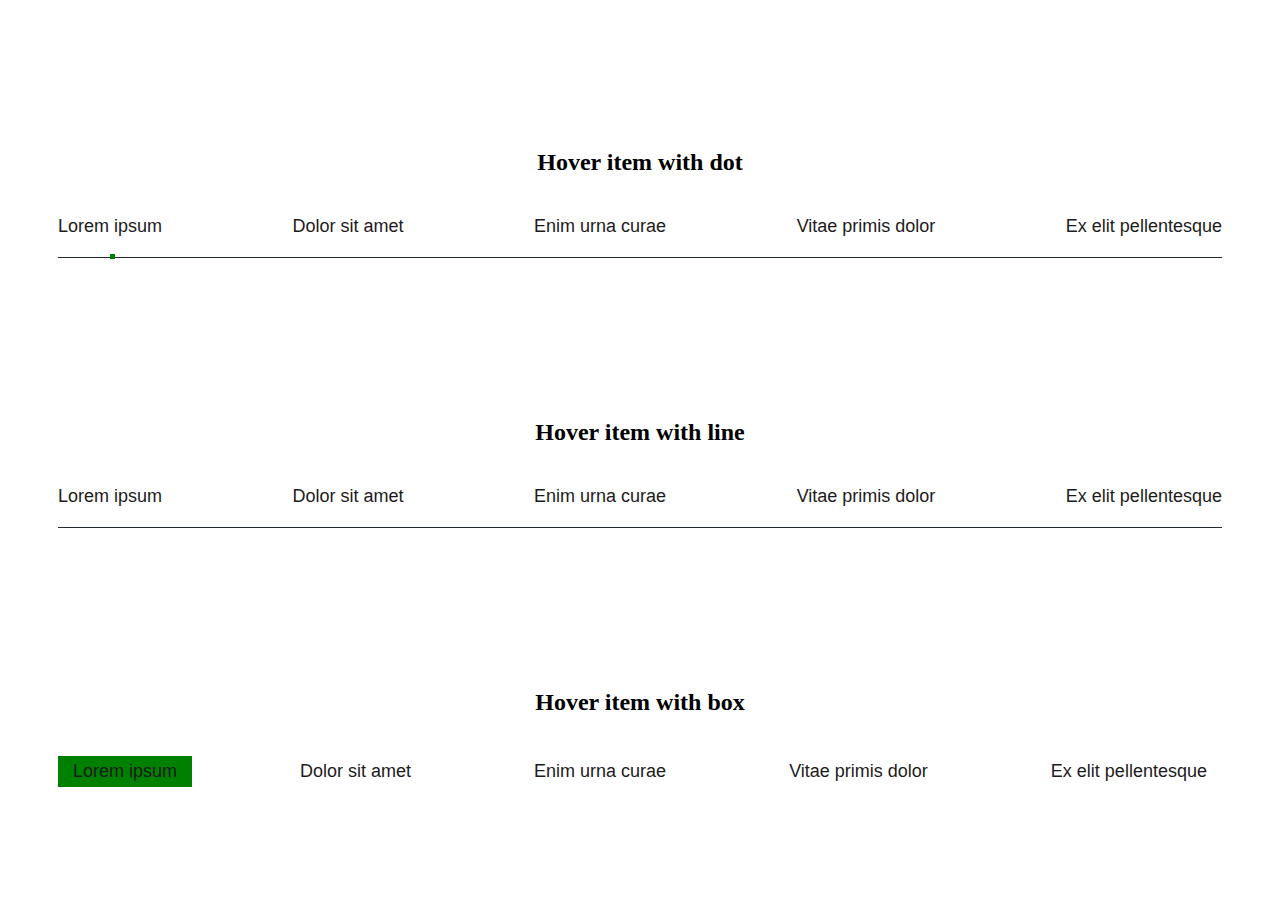
==== animation-menu/index.html @ eb1106f9 "animation hover menu" ====
<!DOCTYPE html>
<html lang="en">
<head>
    <meta charset="UTF-8">
    <meta http-equiv="X-UA-Compatible" content="IE=edge">
    <meta name="viewport" content="width=device-width, initial-scale=1.0">
    <title>Animation</title>
    <link rel="stylesheet" href="style.css">
</head>
<body>
<section id="menu-1">
    <h2>Hover item with dot</h2>
    <ul>
        <li><a href=#>Lorem ipsum</a></li>
        <li><a href=#>Dolor sit amet</a></li>
        <li><a href=#>Enim urna curae</a></li>
        <li><a href=#>Vitae primis dolor</a></li>
        <li><a href=#>Ex elit pellentesque</a></li>
    </ul>
</section>

<section id="menu-2">
    <h2>Hover item with line</h2>
    <ul>
        <li class="active"><a href=#>Lorem ipsum</a></li>
        <li><a href=#>Dolor sit amet</a></li>
        <li><a href=#>Enim urna curae</a></li>
        <li><a href=#>Vitae primis dolor</a></li>
        <li><a href=#>Ex elit pellentesque</a></li>
    </ul>
</section>

<section id="menu-3">
    <h2>Hover item with box</h2>
    <ul>
        <li class="active"><a href=#>Lorem ipsum</a></li>
        <li><a href=#>Dolor sit amet</a></li>
        <li><a href=#>Enim urna curae</a></li>
        <li><a href=#>Vitae primis dolor</a></li>
        <li><a href=#>Ex elit pellentesque</a></li>
    </ul>
</section>
<script src="../Date/jquery-cdn/jquery-3.6.0.min.js"></script>
<script src="script.js"></script>
</body>
</html>
---- animation-menu/style.css ----
body {
    min-height: 100vh; padding: 50px; box-sizing: border-box;
    display: flex; align-items: center; flex-wrap: wrap; justify-content: center;
}
section {width: 100%;}
section h2 {text-align:center; margin-bottom:40px;}
section ul {
    max-width: 1180px; width: 100%;
    padding:0 0 20px; margin: 0 auto;
    display: flex; justify-content: space-between;
    list-style: none; border-bottom:1px solid #232a35; position:relative;
}
section ul li a {
    text-decoration: none;
    font-family:"Roboto", sans-serif; color: #1d1b1b; font-size:18px; font-weight:500;
    transition: .3s ease;
}
section ul li a:hover {color: blue;}

/*section 1*/
#menu-1 .dots {
    position: absolute; bottom:-2px;
    width:5px; height:5px; background: green;
    transition:all 1s ease;
}

/*section - 2*/
#menu-2 .line {
    position: absolute; bottom:-2px;
    width:0; height:3px; background: green;
    opacity:0;transition:all .5s ease;
}

/*section - 3*/
#menu-3 ul {border-bottom:none; padding-bottom:0;}
#menu-3 ul li {padding:5px 15px;}
#menu-3 .box {
    position:absolute; z-index:-1;
    height:100%; background:green;
    transition:all 1s ease; pointer-events:none;
}
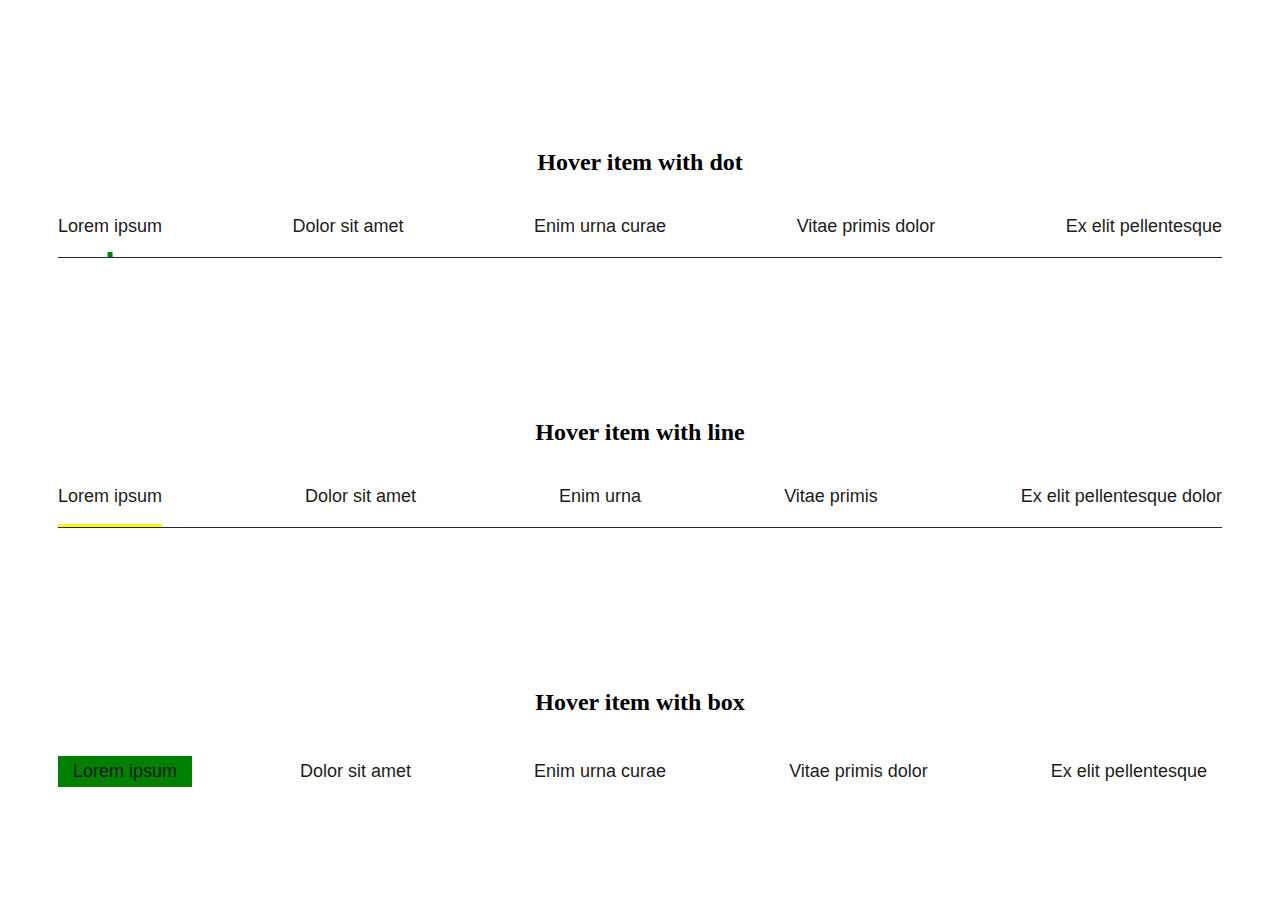
==== commit fc2489a7: "menu hover effect" ====
--- a/animation-menu/index.html
+++ b/animation-menu/index.html
@@ -24,9 +24,9 @@
     <ul>
         <li class="active"><a href=#>Lorem ipsum</a></li>
         <li><a href=#>Dolor sit amet</a></li>
-        <li><a href=#>Enim urna curae</a></li>
-        <li><a href=#>Vitae primis dolor</a></li>
-        <li><a href=#>Ex elit pellentesque</a></li>
+        <li><a href=#>Enim urna</a></li>
+        <li><a href=#>Vitae primis</a></li>
+        <li><a href=#>Ex elit pellentesque dolor</a></li>
     </ul>
 </section>
 
--- a/animation-menu/style.css
+++ b/animation-menu/style.css
@@ -18,18 +18,18 @@
 section ul li a:hover {color: blue;}
 
 /*section 1*/
-#menu-1 .dots {
+/*#menu-1 .dots {
     position: absolute; bottom:-2px;
     width:5px; height:5px; background: green;
     transition:all 1s ease;
-}
+}*/
 
 /*section - 2*/
-#menu-2 .line {
+/*#menu-2 .line {
     position: absolute; bottom:-2px;
     width:0; height:3px; background: green;
     opacity:0;transition:all .5s ease;
-}
+}*/
 
 /*section - 3*/
 #menu-3 ul {border-bottom:none; padding-bottom:0;}
